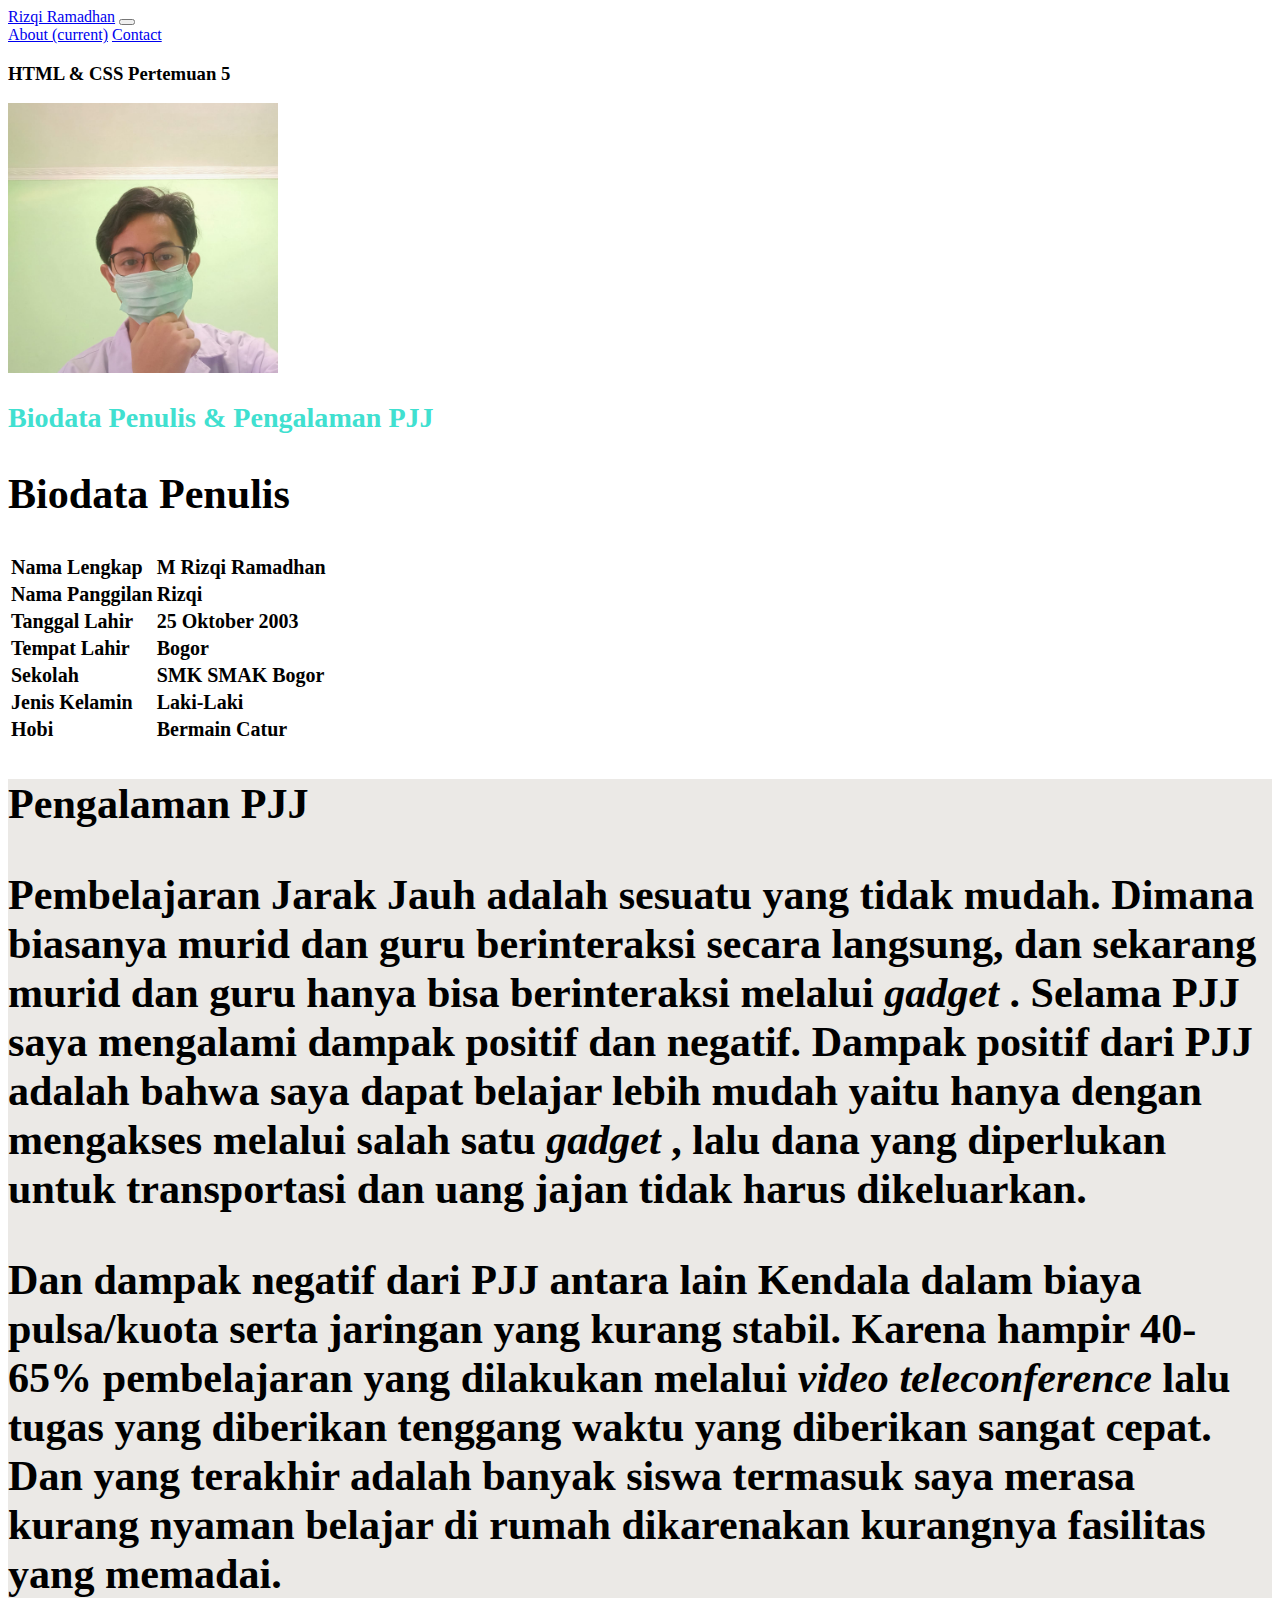
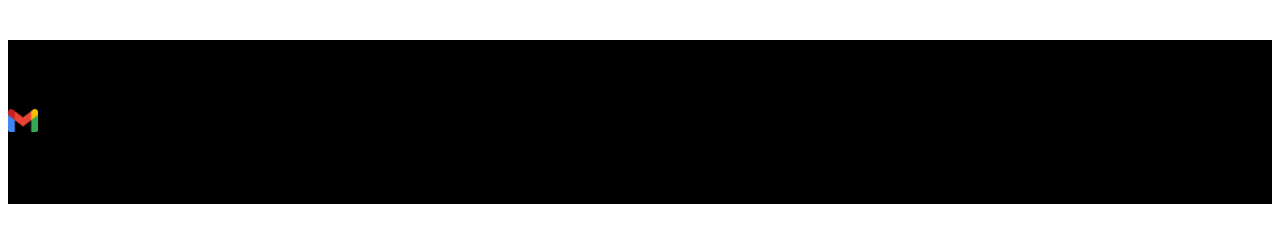
==== index.html @ 141659f3 "Update index.html" ====
<!doctype html>
<html lang="en">
  <head>
    <!-- Required meta tags -->
    <meta charset="utf-8">
    <meta name="viewport" content="width=device-width, initial-scale=1">

    <!-- Bootstrap CSS -->
    <link rel="stylesheet"
    href="https://cdn.jsdelivr.net/npm/bootstrap@5.0.0/dist/css/bootstrap.min.css"  integrity="sha384-wEmeIV1mKuiNpC+IOBjI7aAzPcEZeedi5yW5f2yOq55WWLwNGmvvx4Um1vskeMj0" crossorigin="anonymous">

    <title> Pertemuan Ke-4 </title>
  </head>
  <body class="mt-4">
 <nav class="fixed-top navbar navbar-expand-lg navbar-dark bg-dark">
 <div class="container">
 <a class="navbar-brand" href="#">Rizqi Ramadhan</a>
 <button class="navbar-toggler" type="button" data-toggle="collapse" datatarget="#navbarNavAltMarkup" aria-controls="navbarNavAltMarkup" ariaexpanded="false" aria-label="Toggle navigation">
 <span class="navbar-toggler-icon"></span>
 </button>
 <div class="collapse navbar-collapse" id="navbarNavAltMarkup">
 <div class="navbar-nav">
 <a class="nav-item nav-link" href="#">About <span class="sr-only">
(current)</span></a>
 <a class="nav-item nav-link"
href="mailto:mrizqirama65@smakbo.sch.id">Contact</a>
    </div>
  </div>
  </div>
 </nav>
<div class="container text-center">
  <h3><span style="color: black">HTML & CSS Pertemuan 5</span><h3>
 <div class="container text-center">
  </p><img src="Rizqi.jpeg"  class="rounded-circle img-thumbnail mt-3" width="270">
<h2><span style="color: turquoise">Biodata Penulis & Pengalaman PJJ</span><h2>
<p><span style="color: darkblue">
<section id="About Me" class="About Me">
 <div class="container">
 <div class="row">
 <div class="col text-center mt-4 pb-3">
 <h2>Biodata Penulis</h2>
 </div>
 </div>
 <div class="row justify-content-center mb-5">
 <div class="col">
 <table class="table table-bordered table-light table-striped" table style="font-size: 20px">
 <tr>
 <td>Nama Lengkap</td>
 <td>M Rizqi Ramadhan</td>
 </tr>
 <tr>
 <td>Nama Panggilan</td>
 <td>Rizqi</td>
 </tr>
 <tr>
 <td>Tanggal Lahir</td>
 <td>25 Oktober 2003</td>
 </tr>
 <tr>
 <td>Tempat Lahir</td>
 <td>Bogor</td>
 </tr>
 <tr>
 <td>Sekolah</td>
 <td>SMK SMAK Bogor</td>
 </tr>
 <tr>
 <td>Jenis Kelamin</td>
 <td>Laki-Laki</td>
 </tr>
 <tr>
 <td>Hobi</td>
 <td>Bermain Catur</td>
 </tr>
 </table>
 </div>
 </div>
 </div>
 </section>
</p><span style="color: black">
<p><tr>
  <section id="My Opinion" class="My Opinion">
 <div class="jumbotron jumbotron-fluid mb-0" style="background-color: rgb(235,
233, 230);">
 <div class="container">
 <h2 class="display-6 text-center"> Pengalaman PJJ
  <br>
  <p class="lead text-justify mx-3">
  Pembelajaran Jarak Jauh adalah sesuatu yang tidak mudah.
Dimana biasanya murid dan guru berinteraksi secara langsung, dan sekarang murid dan guru hanya bisa berinteraksi melalui<i> gadget </i>. Selama PJJ saya mengalami dampak positif dan negatif. Dampak positif dari PJJ adalah bahwa saya dapat belajar lebih mudah yaitu hanya dengan mengakses melalui salah satu <i> gadget </i>, lalu dana yang diperlukan untuk transportasi dan uang jajan tidak harus dikeluarkan.  </p>
</p><span style="color: black">
<p><tr>
  <p class="lead text-justify mx-3">
  Dan dampak negatif dari PJJ antara lain Kendala dalam biaya pulsa/kuota serta jaringan yang kurang stabil.
  Karena hampir 40-65% pembelajaran yang dilakukan melalui <i> video teleconference </i> lalu tugas yang diberikan tenggang waktu yang diberikan sangat cepat. Dan yang terakhir adalah banyak siswa termasuk saya merasa kurang nyaman belajar di rumah dikarenakan kurangnya fasilitas yang memadai. 
  </p>
  </div>
 </div>
 </section>
 <section id="Contact me :" class="Contact me :">
 <footer class="text-white" style="background-color: black;">
 <div class="container">
 <div class="row">
 <div class="col text-center pt-5 pb-3">
 <h4>Contact me :</h4>
 <img src="gmail.png" width="30px" style="margin-bottom: 5px;">
<p>mrizqirama65@smakbo.sch.id</p>
</tr>
  </div>
  </body>
</html>
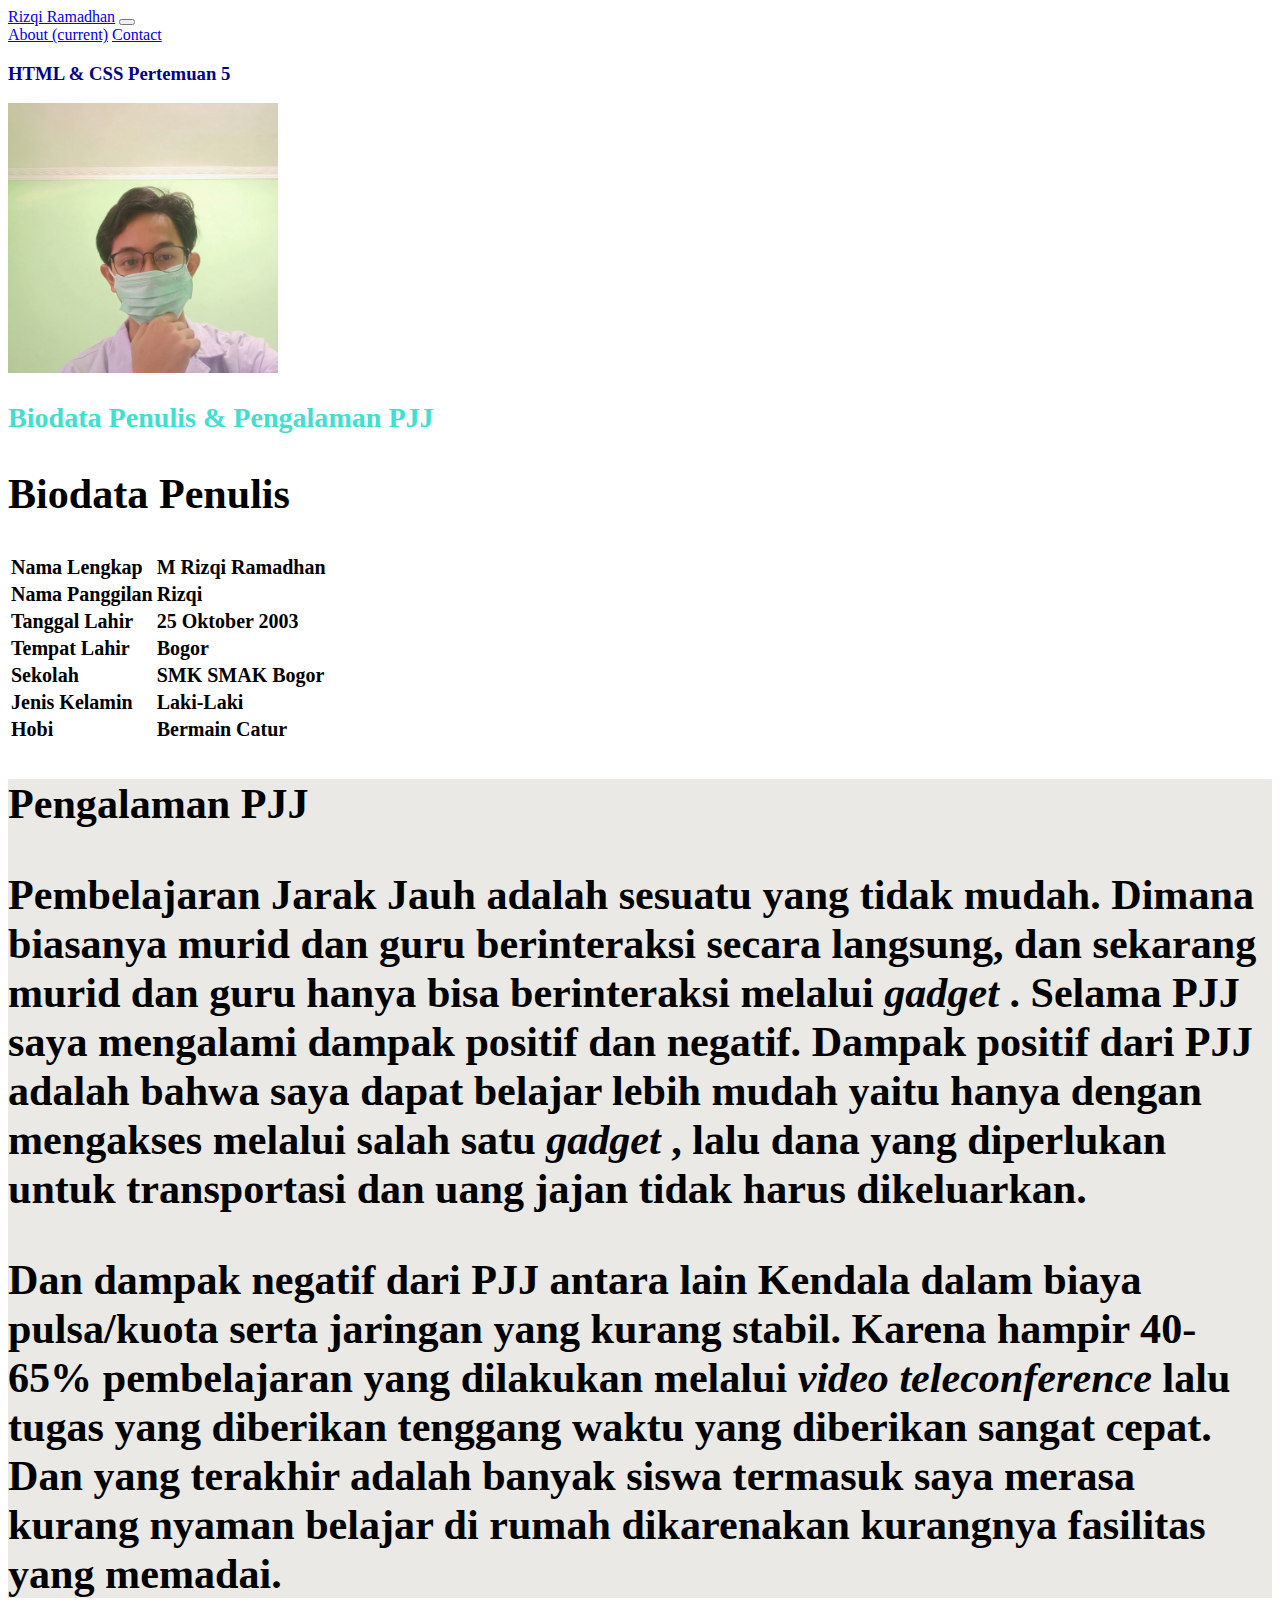
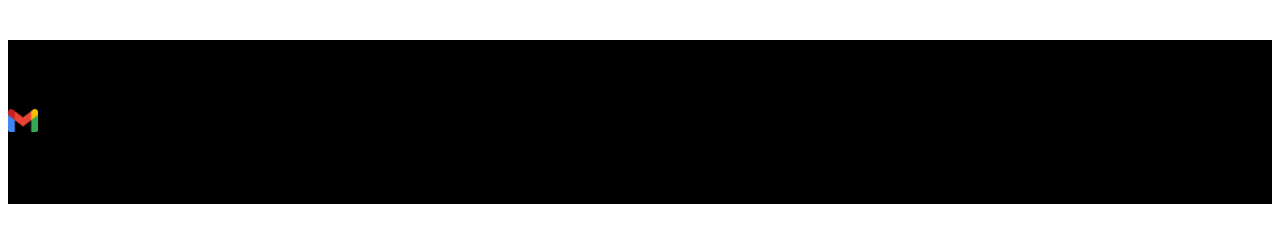
==== commit 83452c15: "Update index.html" ====
--- a/index.html
+++ b/index.html
@@ -29,7 +29,7 @@
   </div>
  </nav>
 <div class="container text-center">
-  <h3><span style="color: black">HTML & CSS Pertemuan 5</span><h3>
+  <h3><span style="color: darkblue">HTML & CSS Pertemuan 5</span><h3>
  <div class="container text-center">
   </p><img src="Rizqi.jpeg"  class="rounded-circle img-thumbnail mt-3" width="270">
 <h2><span style="color: turquoise">Biodata Penulis & Pengalaman PJJ</span><h2>
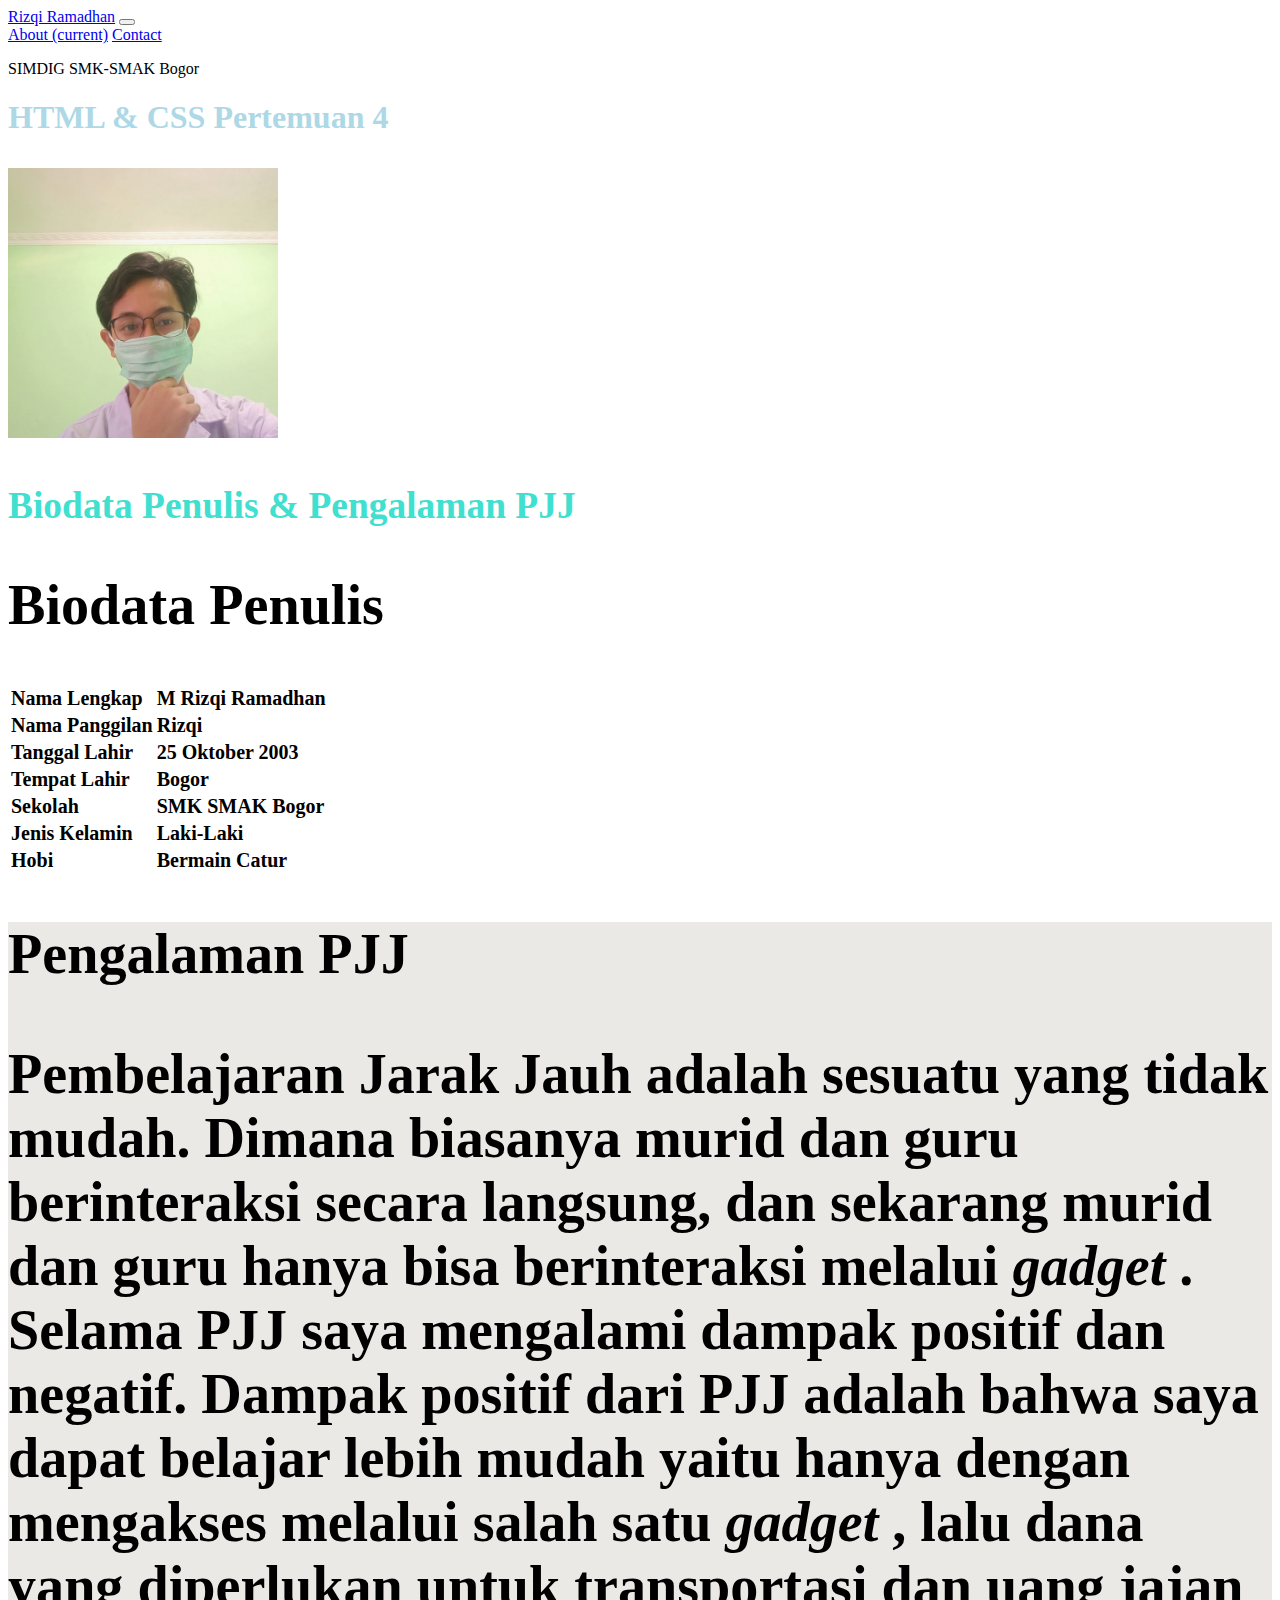
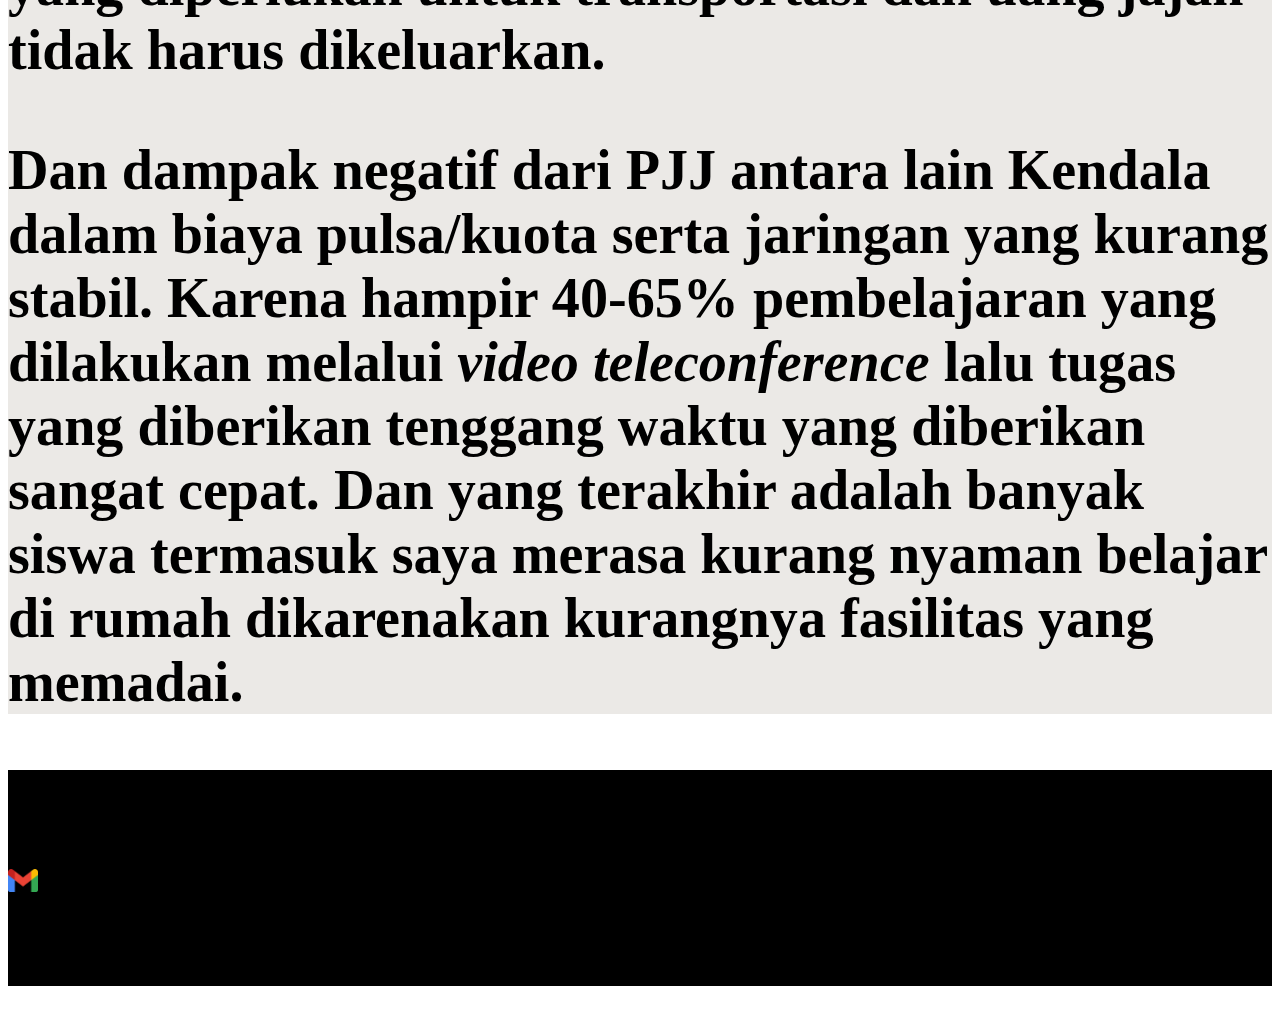
==== commit 32870b01: "Update index.html" ====
--- a/index.html
+++ b/index.html
@@ -28,11 +28,12 @@
   </div>
   </div>
  </nav>
+<p> SIMDIG SMK-SMAK Bogor </p>
 <div class="container text-center">
-  <h3><span style="color: darkblue">HTML & CSS Pertemuan 5</span><h3>
- <div class="container text-center">
+<h1><span style="color: lightblue">HTML & CSS Pertemuan 4</span><h1>
+  <div class="container text-center">
   </p><img src="Rizqi.jpeg"  class="rounded-circle img-thumbnail mt-3" width="270">
-<h2><span style="color: turquoise">Biodata Penulis & Pengalaman PJJ</span><h2>
+<h3><span style="color: turquoise">Biodata Penulis & Pengalaman PJJ</span><h3>
 <p><span style="color: darkblue">
 <section id="About Me" class="About Me">
  <div class="container">
@@ -109,4 +110,3 @@
   </div>
   </body>
 </html>
-
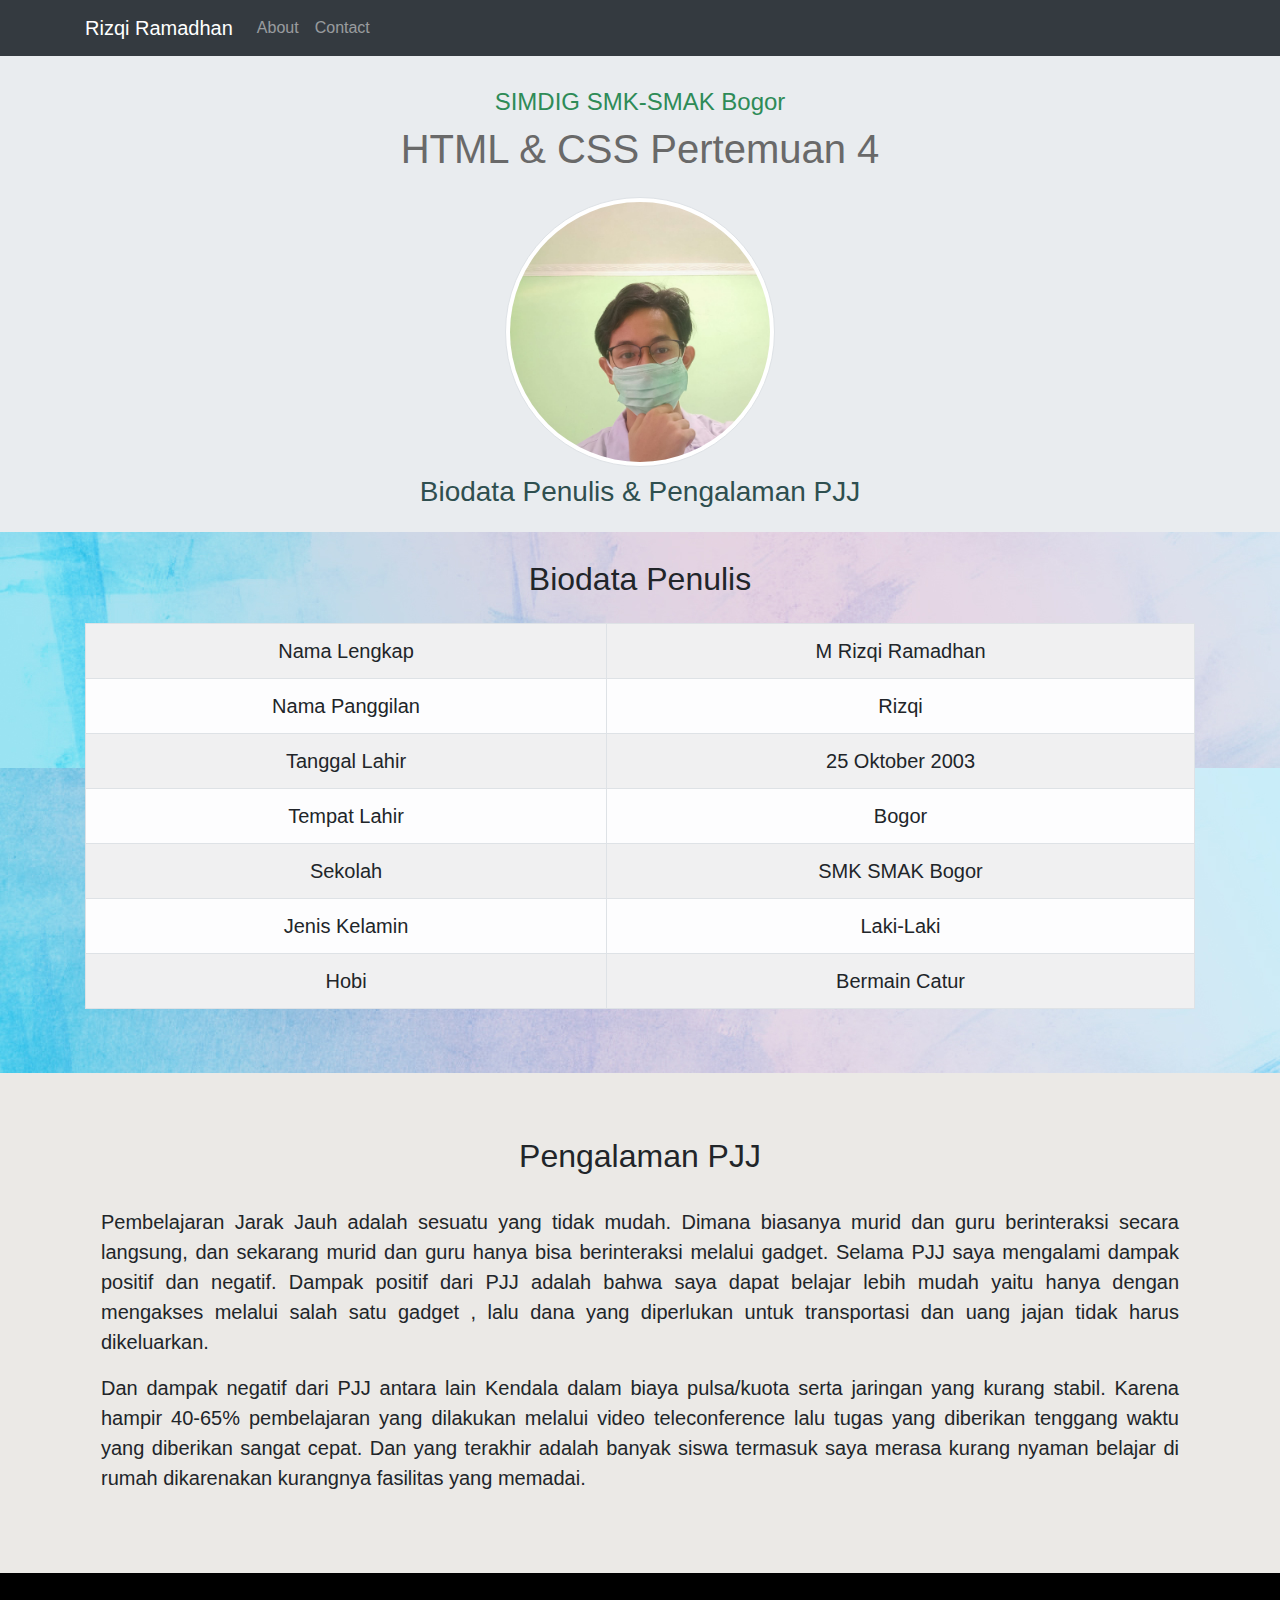
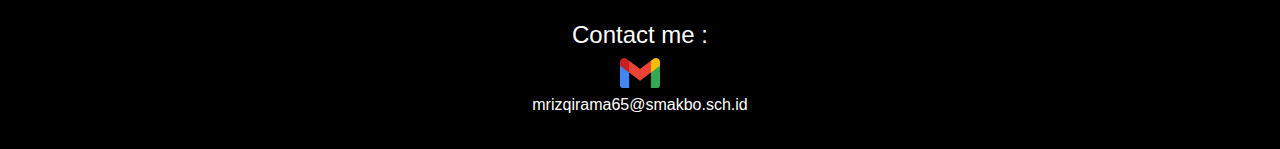
==== commit 45b674fa: "Update index.html" ====
--- a/index.html
+++ b/index.html
@@ -1,112 +1,136 @@
 <!doctype html>
 <html lang="en">
-  <head>
-    <!-- Required meta tags -->
-    <meta charset="utf-8">
-    <meta name="viewport" content="width=device-width, initial-scale=1">
-
-    <!-- Bootstrap CSS -->
-    <link rel="stylesheet"
-    href="https://cdn.jsdelivr.net/npm/bootstrap@5.0.0/dist/css/bootstrap.min.css"  integrity="sha384-wEmeIV1mKuiNpC+IOBjI7aAzPcEZeedi5yW5f2yOq55WWLwNGmvvx4Um1vskeMj0" crossorigin="anonymous">
-
-    <title> Pertemuan Ke-4 </title>
-  </head>
-  <body class="mt-4">
- <nav class="fixed-top navbar navbar-expand-lg navbar-dark bg-dark">
- <div class="container">
- <a class="navbar-brand" href="#">Rizqi Ramadhan</a>
- <button class="navbar-toggler" type="button" data-toggle="collapse" datatarget="#navbarNavAltMarkup" aria-controls="navbarNavAltMarkup" ariaexpanded="false" aria-label="Toggle navigation">
- <span class="navbar-toggler-icon"></span>
- </button>
- <div class="collapse navbar-collapse" id="navbarNavAltMarkup">
- <div class="navbar-nav">
- <a class="nav-item nav-link" href="#">About <span class="sr-only">
+<head>
+<!-- Required meta tags -->
+<meta charset="utf-8">
+<meta name="viewport" content="width=device-width, initial-scale=1, shrink-tofit=
+no">
+<!-- Bootstrap CSS -->
+<link rel="stylesheet"
+href="https://maxcdn.bootstrapcdn.com/bootstrap/4.0.0/css/bootstrap.min.css"
+integrity="sha384-Gn5384xqQ1aoWXA+058RXPxPg6fy4IWvTNh0E263XmFcJlSAwiGgFAW/dAiS6JXm"
+crossorigin="anonymous">
+<title>Pertemuan Ke-5</title>
+</head>
+<body class="mt-4">
+	<style>
+  body {
+    background-image: url("Bg1.jpg");
+</style>
+<nav class="fixed-top navbar navbar-expand-lg navbar-dark bg-dark">
+<div class="container">
+<a class="navbar-brand" href="#">Rizqi Ramadhan</a>
+<button class="navbar-toggler" type="button" data-toggle="collapse" datatarget="#
+navbarNavAltMarkup" aria-controls="navbarNavAltMarkup" ariaexpanded="
+false" aria-label="Toggle navigation">
+<span class="navbar-toggler-icon"></span>
+</button>
+<div class="collapse navbar-collapse" id="navbarNavAltMarkup">
+<div class="navbar-nav">
+<a class="nav-item nav-link" href="#">About <span class="sr-only">
 (current)</span></a>
- <a class="nav-item nav-link"
+<a class="nav-item nav-link"
 href="mailto:mrizqirama65@smakbo.sch.id">Contact</a>
-    </div>
-  </div>
-  </div>
- </nav>
-<p> SIMDIG SMK-SMAK Bogor </p>
+</div>
+</div>
+</div>
+</nav>
+<section id="My Profile" class="My Profile">
+<div class="jumbotron jumbotron-fluid pb-3 mb-1" style="background-image:
+url('bg1.JPEG')">
 <div class="container text-center">
-<h1><span style="color: lightblue">HTML & CSS Pertemuan 4</span><h1>
-  <div class="container text-center">
-  </p><img src="Rizqi.jpeg"  class="rounded-circle img-thumbnail mt-3" width="270">
-<h3><span style="color: turquoise">Biodata Penulis & Pengalaman PJJ</span><h3>
-<p><span style="color: darkblue">
-<section id="About Me" class="About Me">
- <div class="container">
- <div class="row">
- <div class="col text-center mt-4 pb-3">
- <h2>Biodata Penulis</h2>
- </div>
- </div>
- <div class="row justify-content-center mb-5">
- <div class="col">
- <table class="table table-bordered table-light table-striped" table style="font-size: 20px">
- <tr>
- <td>Nama Lengkap</td>
- <td>M Rizqi Ramadhan</td>
- </tr>
- <tr>
- <td>Nama Panggilan</td>
- <td>Rizqi</td>
- </tr>
- <tr>
- <td>Tanggal Lahir</td>
- <td>25 Oktober 2003</td>
- </tr>
- <tr>
- <td>Tempat Lahir</td>
- <td>Bogor</td>
- </tr>
- <tr>
- <td>Sekolah</td>
- <td>SMK SMAK Bogor</td>
- </tr>
- <tr>
- <td>Jenis Kelamin</td>
- <td>Laki-Laki</td>
- </tr>
- <tr>
- <td>Hobi</td>
- <td>Bermain Catur</td>
- </tr>
- </table>
- </div>
- </div>
- </div>
- </section>
-</p><span style="color: black">
-<p><tr>
-  <section id="My Opinion" class="My Opinion">
- <div class="jumbotron jumbotron-fluid mb-0" style="background-color: rgb(235,
+<h4 style="color: seagreen">SIMDIG SMK-SMAK Bogor</h4>
+<h1 style="color: dimgrey;">HTML & CSS Pertemuan 4</h1>
+<img src="Rizqi.jpeg" width="270" class="rounded-circle img-thumbnail
+mt-3">
+<h3 style="color: darkslategray; margin-top: 8px;">Biodata Penulis & Pengalaman PJJ</h3>
+</div>
+</div>
+</section>
+<section id="Biodata Penulis" class="Biodata Penulis">
+<div class="container">
+<div class="row">
+<div class="col text-center mt-4 pb-3">
+<h2>Biodata Penulis</h2>
+</div>
+</div>
+<div class="row justify-content-center mb-5">
+<div class="col">
+	<table class="table table-bordered table-light table-striped"
+style="font-size: 20px; text-align: center;">
+<tr>
+<td>Nama Lengkap</td>
+<td>M Rizqi Ramadhan</td>
+</tr>
+<tr>
+<td>Nama Panggilan</td>
+<td>Rizqi</td>
+</tr>
+<tr>
+<td>Tanggal Lahir</td>
+<td>25 Oktober 2003</td>
+</tr>
+<tr>
+<td>Tempat Lahir</td>
+<td>Bogor</td>
+</tr>
+<tr>
+<td>Sekolah</td>
+<td>SMK SMAK Bogor</td>
+</tr>
+<tr>
+<td>Jenis Kelamin</td>
+<td>Laki-Laki</td>
+</tr>
+<tr>
+<td>Hobi</td>
+<td>Bermain Catur</td>
+</tr>
+</table>
+</div>
+</div>
+</div>
+</section>
+<section id="Pengalaman PJJ" class="Pengalaman PJJ">
+<div class="jumbotron jumbotron-fluid mb-0" style="background-color: rgb(235,
 233, 230);">
- <div class="container">
- <h2 class="display-6 text-center"> Pengalaman PJJ
-  <br>
-  <p class="lead text-justify mx-3">
-  Pembelajaran Jarak Jauh adalah sesuatu yang tidak mudah.
-Dimana biasanya murid dan guru berinteraksi secara langsung, dan sekarang murid dan guru hanya bisa berinteraksi melalui<i> gadget </i>. Selama PJJ saya mengalami dampak positif dan negatif. Dampak positif dari PJJ adalah bahwa saya dapat belajar lebih mudah yaitu hanya dengan mengakses melalui salah satu <i> gadget </i>, lalu dana yang diperlukan untuk transportasi dan uang jajan tidak harus dikeluarkan.  </p>
-</p><span style="color: black">
-<p><tr>
-  <p class="lead text-justify mx-3">
-  Dan dampak negatif dari PJJ antara lain Kendala dalam biaya pulsa/kuota serta jaringan yang kurang stabil.
-  Karena hampir 40-65% pembelajaran yang dilakukan melalui <i> video teleconference </i> lalu tugas yang diberikan tenggang waktu yang diberikan sangat cepat. Dan yang terakhir adalah banyak siswa termasuk saya merasa kurang nyaman belajar di rumah dikarenakan kurangnya fasilitas yang memadai. 
-  </p>
-  </div>
- </div>
- </section>
- <section id="Contact me :" class="Contact me :">
- <footer class="text-white" style="background-color: black;">
- <div class="container">
- <div class="row">
- <div class="col text-center pt-5 pb-3">
- <h4>Contact me :</h4>
- <img src="gmail.png" width="30px" style="margin-bottom: 5px;">
+<div class="container">
+<h2 class="display-6 text-center">Pengalaman PJJ</h2>
+<br>
+<p class="lead text-justify mx-3">
+Pembelajaran Jarak Jauh adalah sesuatu yang tidak mudah. Dimana
+biasanya murid dan guru berinteraksi secara langsung,
+dan sekarang murid dan guru hanya bisa berinteraksi melalui gadget.
+Selama PJJ saya mengalami dampak positif dan negatif.
+Dampak positif dari PJJ adalah bahwa saya dapat belajar lebih mudah
+yaitu hanya dengan mengakses melalui salah satu gadget ,
+lalu dana yang diperlukan untuk transportasi dan uang jajan tidak
+harus dikeluarkan.
+</p>
+<p class="lead text-justify mx-3">
+Dan dampak negatif dari PJJ antara lain Kendala dalam biaya
+pulsa/kuota serta jaringan yang kurang stabil.
+Karena hampir 40-65% pembelajaran yang dilakukan melalui video
+teleconference lalu tugas yang diberikan tenggang
+waktu yang diberikan sangat cepat. Dan yang terakhir adalah banyak
+siswa termasuk saya merasa kurang nyaman
+belajar di rumah dikarenakan kurangnya fasilitas yang memadai.
+</p>
+</div>
+</div>
+</section>
+<section id="Contact me :" class="Contact me :">
+<footer class="text-white" style="background-color: black;">
+<div class="container">
+<div class="row">
+<div class="col text-center pt-5 pb-3">
+<h4>Contact me :</h4>
+<img src="gmail.png" width="40px" style="margin-bottom: 5px;">
 <p>mrizqirama65@smakbo.sch.id</p>
-</tr>
-  </div>
-  </body>
+</div>
+</div>
+</div>
+</footer>
+</section>
+</body>
 </html>
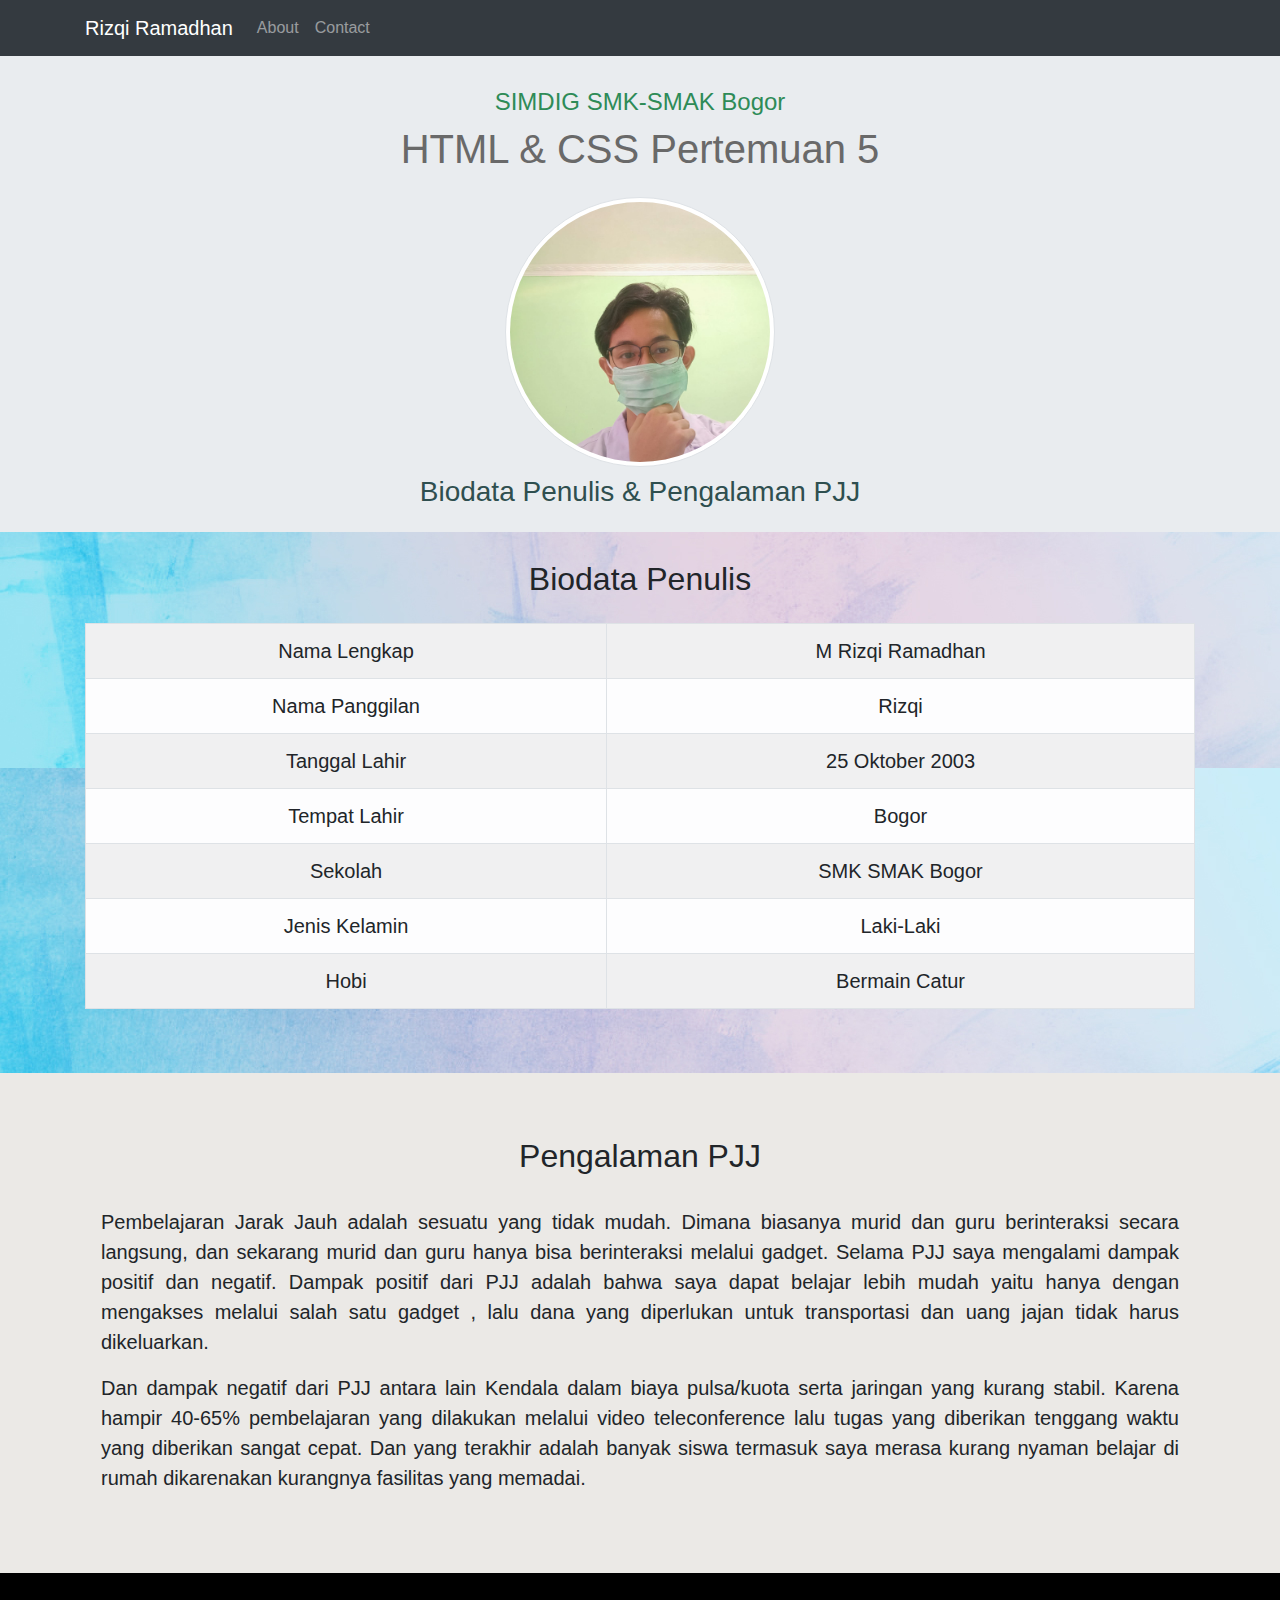
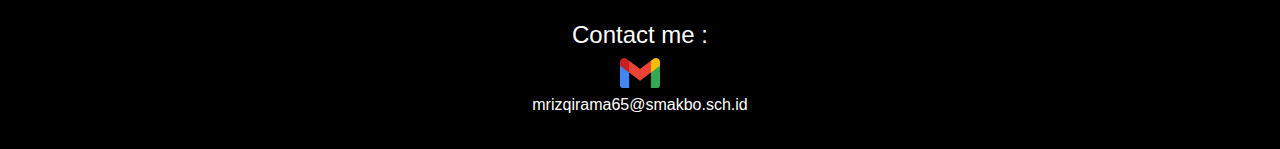
==== commit 62ca9d91: "Update index.html" ====
--- a/index.html
+++ b/index.html
@@ -40,7 +40,7 @@
 url('bg1.JPEG')">
 <div class="container text-center">
 <h4 style="color: seagreen">SIMDIG SMK-SMAK Bogor</h4>
-<h1 style="color: dimgrey;">HTML & CSS Pertemuan 4</h1>
+<h1 style="color: dimgrey;">HTML & CSS Pertemuan 5</h1>
 <img src="Rizqi.jpeg" width="270" class="rounded-circle img-thumbnail
 mt-3">
 <h3 style="color: darkslategray; margin-top: 8px;">Biodata Penulis & Pengalaman PJJ</h3>
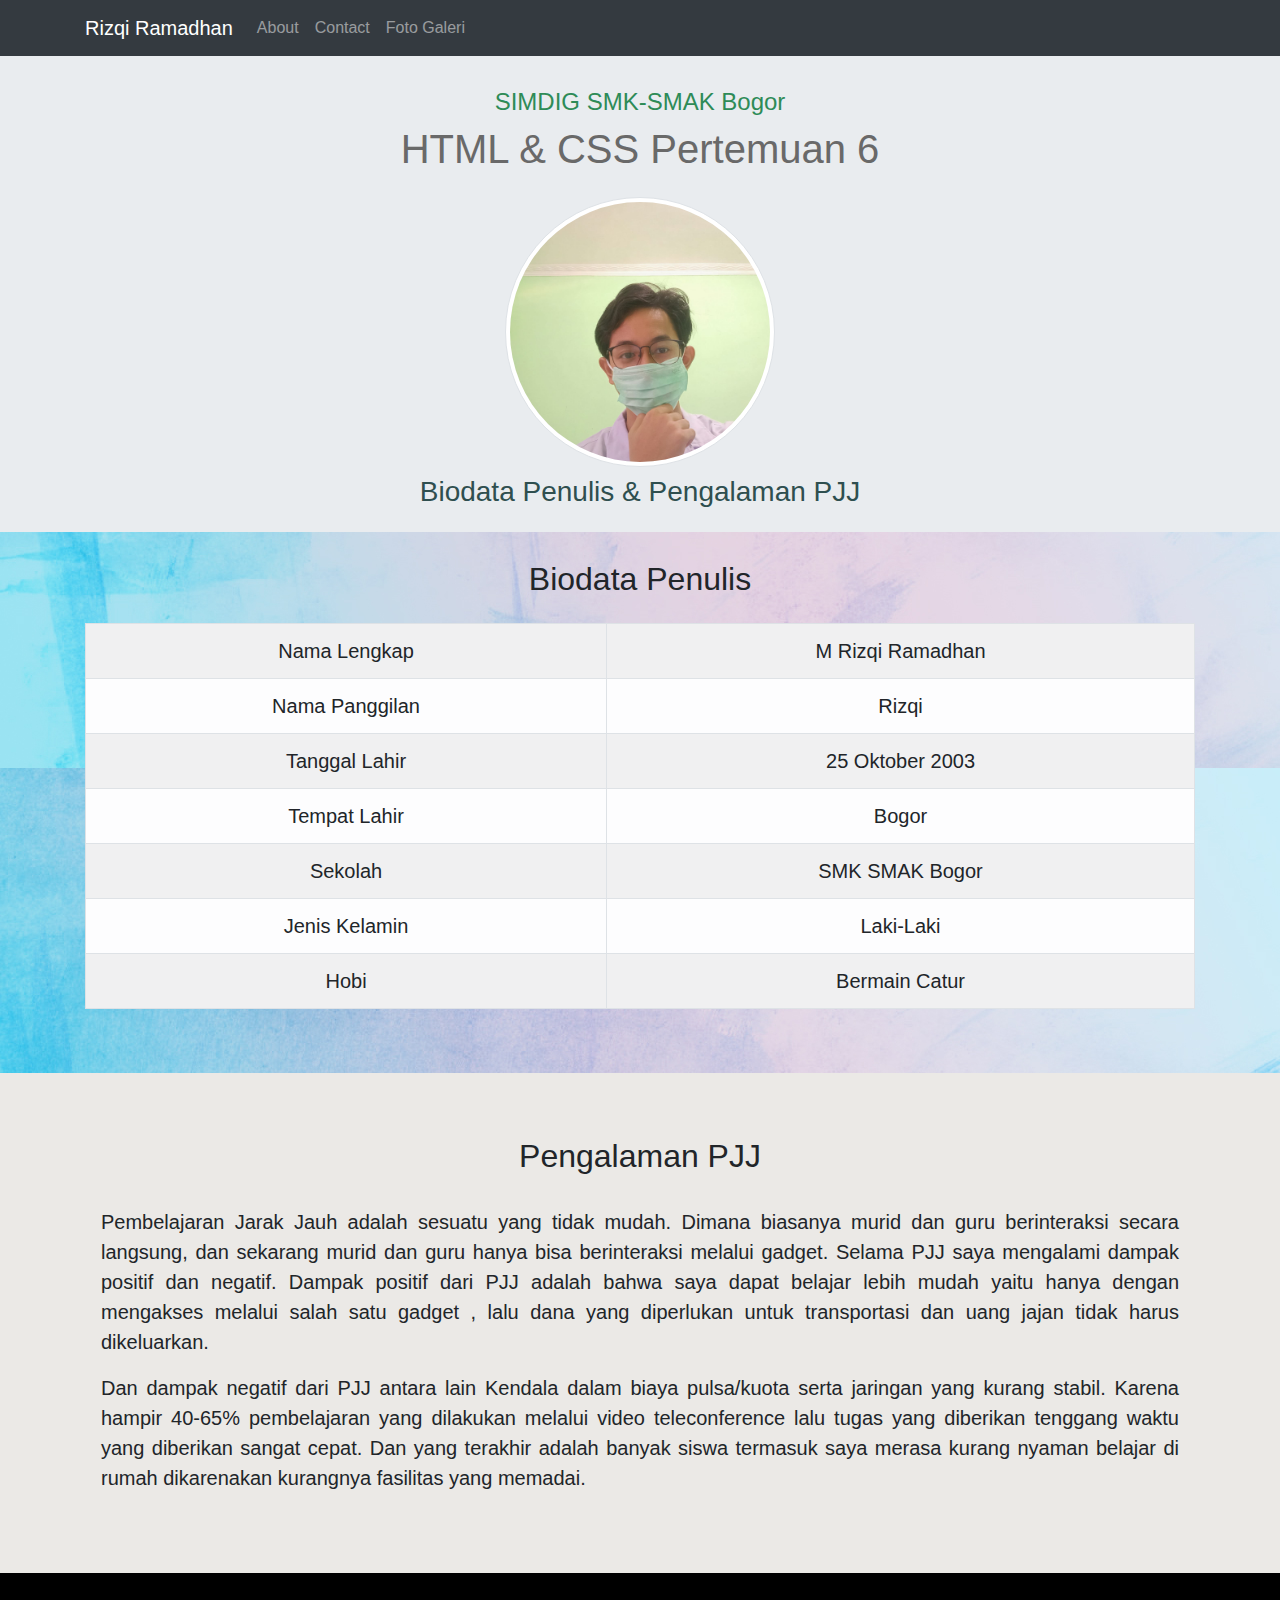
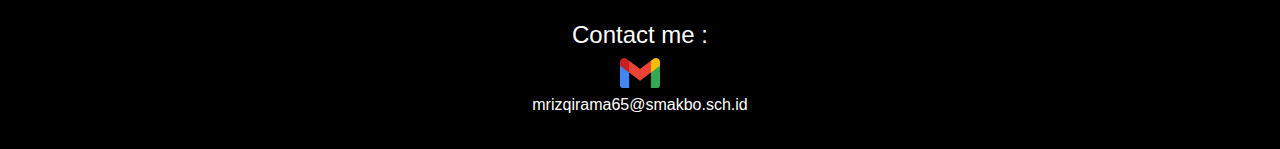
==== commit 955de2a5: "Update index.html" ====
--- a/index.html
+++ b/index.html
@@ -10,7 +10,7 @@
 href="https://maxcdn.bootstrapcdn.com/bootstrap/4.0.0/css/bootstrap.min.css"
 integrity="sha384-Gn5384xqQ1aoWXA+058RXPxPg6fy4IWvTNh0E263XmFcJlSAwiGgFAW/dAiS6JXm"
 crossorigin="anonymous">
-<title>Pertemuan Ke-5</title>
+<title>Pertemuan Ke-6</title>
 </head>
 <body class="mt-4">
 	<style>
@@ -31,7 +31,8 @@
 (current)</span></a>
 <a class="nav-item nav-link"
 href="mailto:mrizqirama65@smakbo.sch.id">Contact</a>
-</div>
+<a class="nav-item nav-link"
+href="hobbies.html">Foto Galeri</a>
 </div>
 </div>
 </nav>
@@ -40,7 +41,7 @@
 url('bg1.JPEG')">
 <div class="container text-center">
 <h4 style="color: seagreen">SIMDIG SMK-SMAK Bogor</h4>
-<h1 style="color: dimgrey;">HTML & CSS Pertemuan 5</h1>
+<h1 style="color: dimgrey;">HTML & CSS Pertemuan 6</h1>
 <img src="Rizqi.jpeg" width="270" class="rounded-circle img-thumbnail
 mt-3">
 <h3 style="color: darkslategray; margin-top: 8px;">Biodata Penulis & Pengalaman PJJ</h3>
